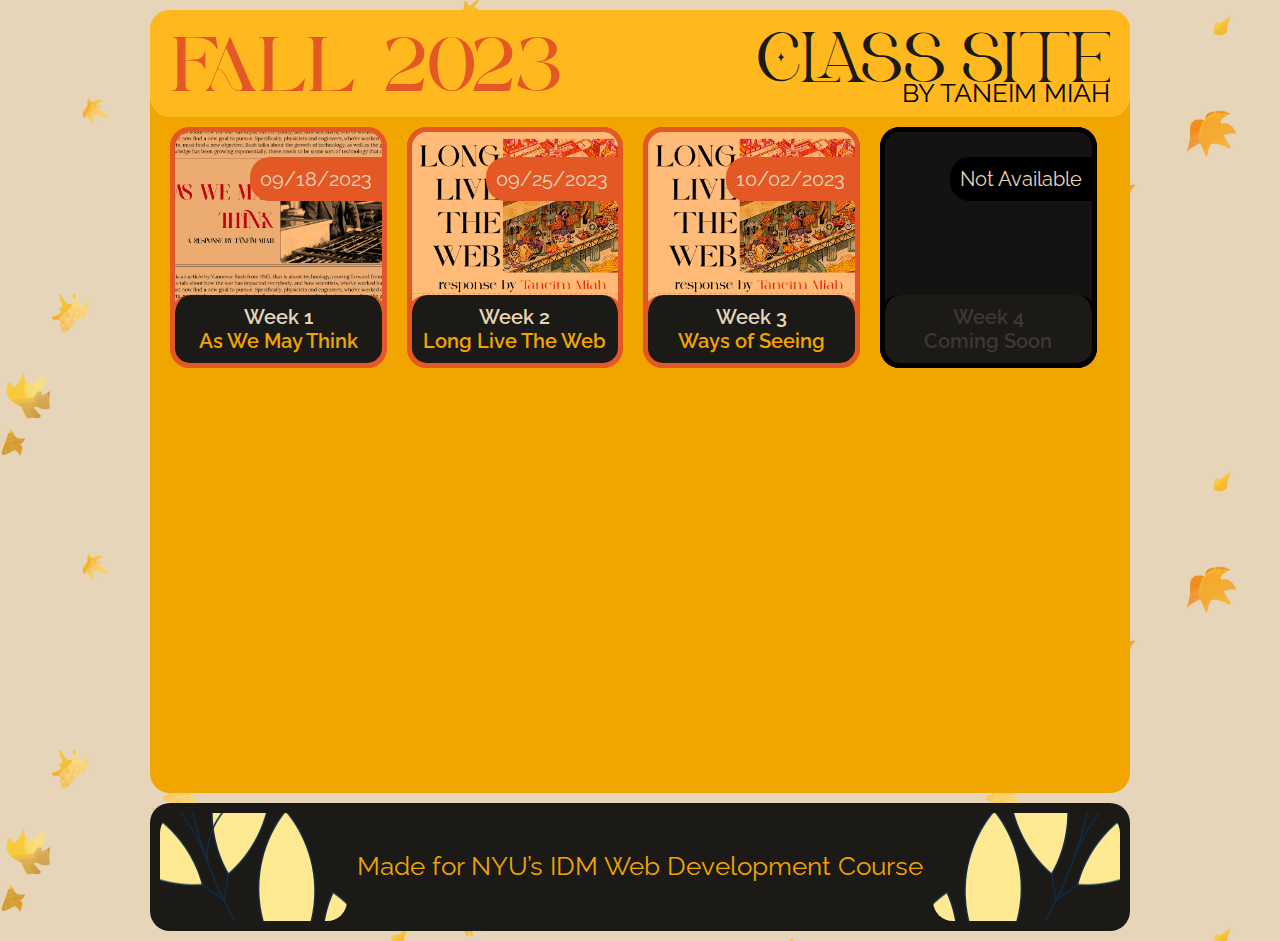
==== index.html @ d171a124 "added week3 hw" ====
<!DOCTYPE html>
<html lang="en">
<head>
    <meta charset="UTF-8">
    <meta name="viewport" content="width=device-width, initial-scale=1.0">
    <link rel="stylesheet" href="style.css">
    <title>Taneim's Class Site</title>
</head>
<body>
    <div class="holder">
        <div class="top">
            <div class="heading">
                <h1>
                    FALL 2023
                </h1>
                <div class="title">
                    <h2>
                        CLASS SITE
                    </h2>
                    <h3>
                        BY TANEIM MIAH
                    </h3>
                    
                </div>
            </div>
            <div class="projects">
                <div class="items">
                    <a href="Week-01-HW/index.html" class="item">
                        <div class="pic">
                            <div class="date">
                                <p class="dateText">
                                    09/18/2023
                                </p>
                            </div>
                        </div>
                        <div class="label">
                            <p class="labelText1">
                                Week 1
                            </p>
                            <p class="labelText2">
                                As We May Think
                            </p>
                        </div>
                    </a>
                    <a href="Week-02-HW/index.html" class="item">
                        <div class="pic" style="background-image: url(images/week2screenshot.png);">
                            <div class="date">
                                <p class="dateText">
                                    09/25/2023
                                </p>
                            </div>
                        </div>
                        <div class="label">
                            <p class="labelText1">
                                Week 2
                            </p>
                            <p class="labelText2">
                                Long Live The Web
                            </p>
                        </div>
                    </a>
                    <a href="Week-03-HW/index.html" class="item">
                        <div class="pic" style="background-image: url(images/week2screenshot.png);">
                            <div class="date">
                                <p class="dateText">
                                    10/02/2023
                                </p>
                            </div>
                        </div>
                        <div class="label">
                            <p class="labelText1">
                                Week 3
                            </p>
                            <p class="labelText2">
                                Ways of Seeing
                            </p>
                        </div>
                    </a>
                    <div class="item unavailable">
                        <div class="pic">
                            <div class="date">
                                <p class="dateText">
                                    Not Available
                                </p>
                            </div>
                        </div>
                        <div class="label">
                            <p class="labelText1">
                                Week 4
                            </p>
                            <p class="labelText2">
                                Coming Soon
                            </p>
                        </div>
                    </div>
                </div>
            </div>
        </div>
        <div class="bottom">
            <div class="L"></div>
            <h3 style="color: #F0A500; width: 60%;text-align: center;
            ">
                Made for NYU’s IDM Web Development Course
            </h3>
            <div class="R"></div>
        </div>
    </div>
</body>
</html>
---- style.css ----
/* @font-face {
    font-family:"Against";
    src: url("Lora.ttf") format("truetype");
}
@font-face {
    font-family:"Heroeau";
    src: url("HEROEAU-ELEGANT-DEMO.ttf") format("truetype");
} */
@font-face {
    font-family:"Against";
    src: url("fonts/against.ttf") format("truetype");
}
@font-face {
    font-family:"Gyahegi";
    src: url("fonts/Gyahegi.otf") format("opentype");
}
@font-face {
    font-family:"Raleway";
    font-weight: 400;
    src: url("fonts/Raleway-Regular.ttf") format("truetype");
}
@font-face {
    font-family:"Raleway";
    font-weight: 600;
    src: url("fonts/Raleway-SemiBold.ttf") format("truetype");
}

*{
    margin: 0;
    text-decoration: none
}
@font-face {
    font-family:"Gyahegi";
    src: url("fonts/Gyahegi.otf") format("truetype");
} 
body{
    display: flex;
    width: 100%;
    flex-direction: column;
    align-items: center;
    justify-content: center;
    background: url('images/FallLeaves.png'), #E6D5B8 0% 0% / 115px 115px repeat;
    animation: scrolling 10s linear infinite;
    animation-fill-mode: forwards
}

@-webkit-keyframes scrolling{
    from{
        background-position: 0 0;
    }
    to{
        background-position: 0 456px;
    }
}

.holder{
    display: flex;
    padding: 10px;
    width: 75%;
    flex-direction: column;
    align-items: center;
    gap: 10px;
}

.top{
    padding: 10px;
    display: flex;
    width: 100%;
    min-height: 763px;
    flex-direction: column;
    align-items: center;
    border-radius: 20px;
    background: #F0A500;
}

.projects{
    display: flex;
    flex-direction: column;
    align-items: flex-start;
    gap: 10px;
    flex: 1 0 0;
    align-self: stretch;
}

.items{
    display: flex;
    padding: 20px 10px;
    align-items: center;
    align-content: center;
    gap: 20px;
    align-self: stretch;
    flex-wrap: wrap;
    border-radius: 20px;
}



.item{
    display: flex;
    width: 216.667px;
    max-width: 264px;
    max-height: 241px;
    flex-direction: column;
    justify-content: center;
    align-items: center;
    gap: -50px;
    border-radius: 20px;
    background: #E45826;
    
}
.item div{
    transition: all 500ms ease-in-out;
}
.item p{
    transition: all 500ms ease-in-out;
}
.unavailable{
    border-radius: 20px;
    background: #000;
}
.item:hover {
    border-radius: 20px;
    background: #E45826;
    box-shadow: 4px 4px 4px 0px #E45826;
}
.unavailable:hover{
    border-radius: 20px;
    background: #000;
    box-shadow: 4px 4px 4px 0px rgba(0, 0, 0, 0.25);
}
.pic{
    display: flex;
    height: 215px;
    padding: 25px 0px;
    flex-direction: column;
    align-items: flex-end;
    gap: 10px;
    align-self: stretch;
    border-radius: 20px;
    border: 5px solid #E45826;
    background: url("images/screenshotAsWeMayThink.png");
    background-size: 300px;
    background-color: rgba(255, 128, 0, 0.534);
    background-blend-mode: multiply;
    background-position: center;
}
.unavailable .pic{
    border-radius: 20px;
    border: 5px solid #000;
    background: rgba(27, 26, 23, 0.75);
}
.item:hover .pic{
    border-radius: 20px;
    border: 5px solid #E6D5B8;
    background-color: rgb(255, 255, 255);
    background-blend-mode: multiply;
}
.unavailable:hover .pic{
    border-radius: 20px;
    border: 5px solid #000;
    background: rgb(77, 13, 13);
}
.date{
    display: flex;
    padding: 10px;
    align-items: flex-end;
    gap: 10px;
    border-radius: 20px 0px 0px 20px;
    background: #E45826;
}
.unavailable .date{
    border-radius: 20px 0px 0px 20px;
    background: #000;
}
.item:hover .date{
    border-radius: 20px 0px 0px 20px;
    background: #E6D5B8;
}
.unavailable:hover .date{
    border-radius: 20px 0px 0px 20px;
    background: #000;
}
.dateText{
    color: #E6D5B8;
    text-align: right;
    font-family: Raleway;
    font-size: 20px;
    font-style: normal;
    font-weight: 400;
    line-height: normal;
}
.unavailable .dateText{
    color: #E6D5B8;
}
.item:hover .dateText{
    color: #E45826;
}
.unavailable:hover .dateText{
    color: #C20114;
}
.label{
    margin-top: -40px;
    display: flex;
    flex-direction: column;
    padding: 10px;
    justify-content: center;
    align-items: center;
    gap: 0px;
    align-self: stretch;
    border-radius: 20px;
    border-right: 5px solid #E45826;
    border-bottom: 5px solid #E45826;
    border-left: 5px solid #E45826;
    background: #1B1A17;
}
.unavailable .label{
    border-radius: 20px;
border-right: 5px solid #000;
border-bottom: 5px solid #000;
border-left: 5px solid #000;
background: #1B1A17;
}
.item:hover .label{
    border-radius: 20px;
    border-right: 5px solid #E6D5B8;
    border-bottom: 5px solid #E6D5B8;
    border-left: 5px solid #E6D5B8;
    background: #E6D5B8;
}
.unavailable:hover .label{
    border-radius: 20px;
    border-right: 5px solid #000;
    border-bottom: 5px solid #000;
    border-left: 5px solid #000;
    background: #000;
}
.labelText1{
    color: #E6D5B8;
text-align: center;
font-family: Raleway;
font-size: 20px;
font-style: normal;
font-weight: 600;
line-height: normal;
}
.unavailable .labelText1{
    color: #3d3834;
}
.item:hover .labelText1{
    color: #E45826;
}
.unavailable:hover .labelText1{
    color: #C20114;
}
.labelText2{
    color: #F0A500;
    text-align: center;
font-family: Raleway;
font-size: 20px;
font-style: normal;
font-weight: 600;
line-height: normal;
}
.unavailable .labelText2{
    color: #3d3834;
}
.item:hover .labelText2{
    color: #E45826;
}
.unavailable:hover .labelText2{
    color: #C20114;
}
.bottom{
    display: flex;
    width: 100%;
    height: 108px;
    justify-content: center;
    align-items: center;
    gap: 5px;
    border-radius: 20px;
    background: #1B1A17;
    padding: 10px;
}
.bottom .L{
    width: 20%;
    flex: 1 0 0;
    align-self: stretch;
    background: url(images/palmbranchL.png) 50%  no-repeat;
    border-radius: 20px;
    background-position: center;
}
.bottom .R{
    
    width: 20%;
    flex: 1 0 0;
    align-self: stretch;
    background: url(images/palmbranchR.png) 50% no-repeat;
    border-radius: 20px;
    background-position: center;
}
.heading{
    display: flex;
    padding: 10px 20px;
    margin: -10px;
    justify-content: center;
    align-items: center;
    gap: 20px;
    align-self: stretch;
    border-radius: 20px;
    background: #FFB91E;
}
.title{
    display: flex;
    flex-direction: column;
    align-items: flex-end;
    gap: 0px;
    flex: 1 0 0;
}
 h1{
    flex: 1 0 0;
    color: #E45826;
    font-family: against;
    font-size: 5vw;
    font-style: normal;
    font-weight: 400;
    line-height: 100%;
}
h2{
    flex: 1 0 0;
    color: #1B1A17;
    text-align: right;
    font-family: Gyahegi;
    font-size: 3vw;
    font-style: normal;
    font-weight: 400;
    line-height: 160%;
} 
h3{
    color: #000;
    text-align: right;
    font-family: Raleway;
    font-size: 2vw;
    font-style: normal;
    font-weight: 400;
    line-height: 100%;
}
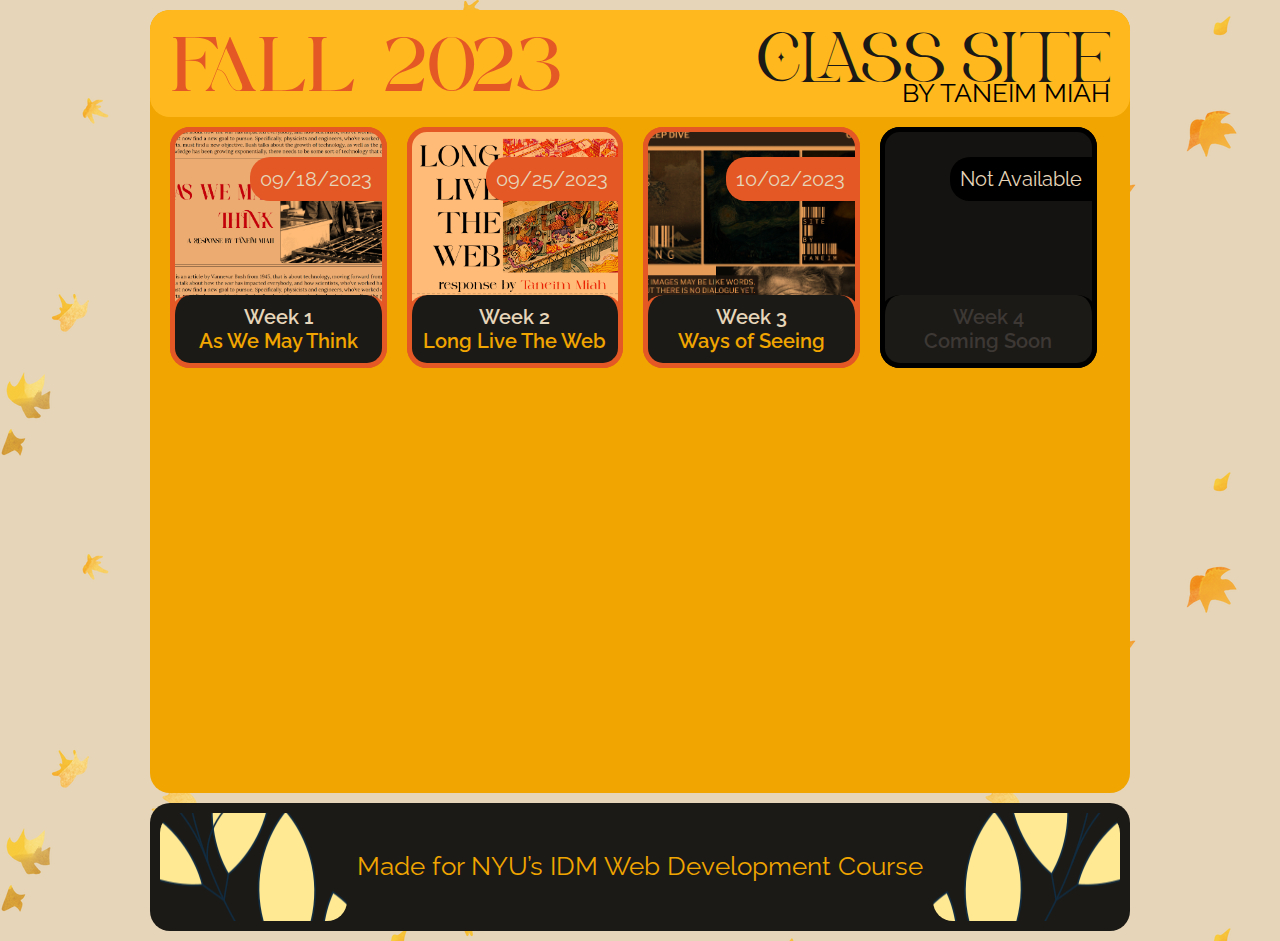
==== commit a47d0cfc: "added week3 pic" ====
--- a/index.html
+++ b/index.html
@@ -60,7 +60,7 @@
                         </div>
                     </a>
                     <a href="Week-03-HW/index.html" class="item">
-                        <div class="pic" style="background-image: url(images/week2screenshot.png);">
+                        <div class="pic" style="background-image: url(images/week3Screenshot.png);">
                             <div class="date">
                                 <p class="dateText">
                                     10/02/2023
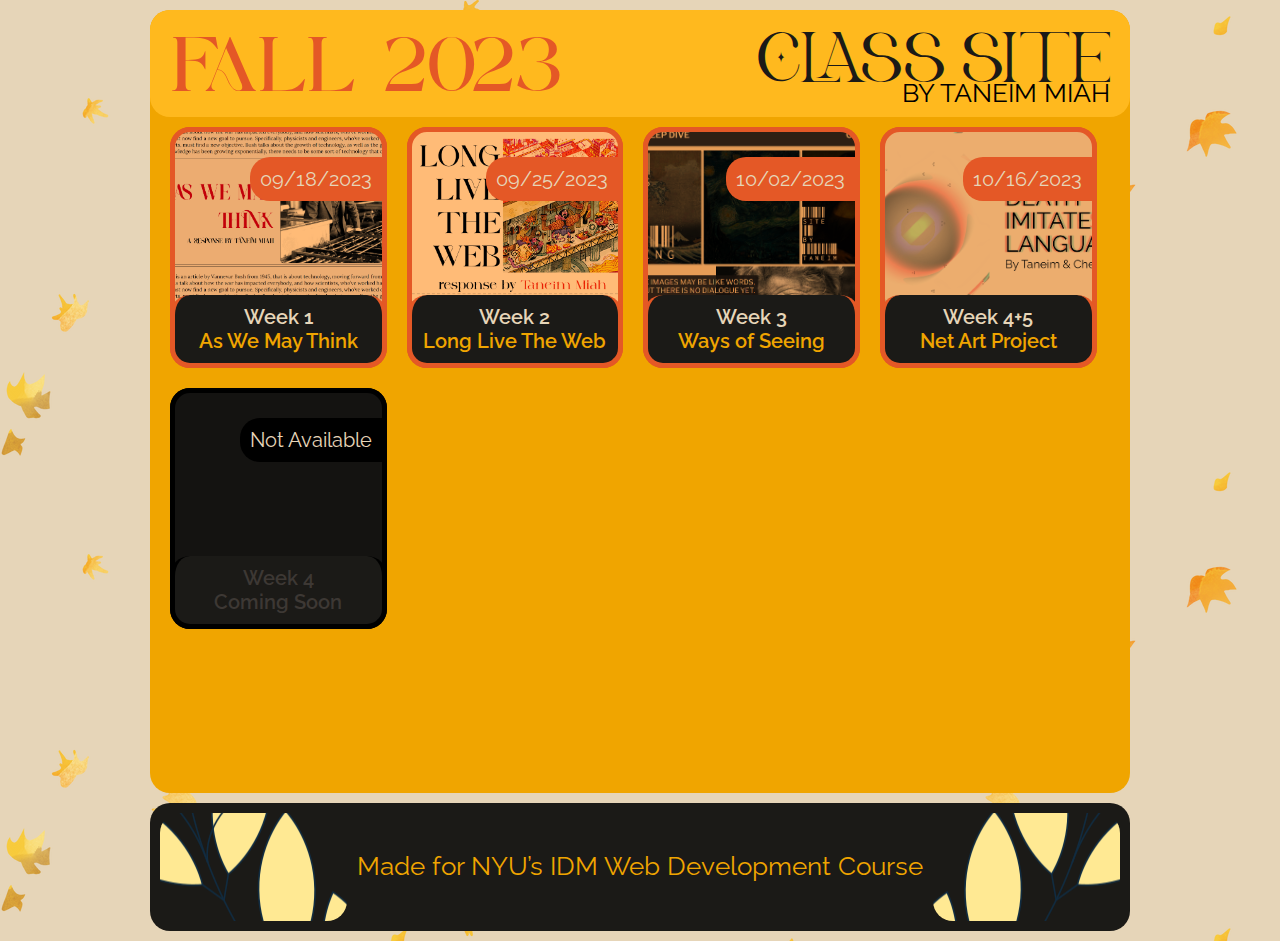
==== commit 21c0014a: "added week4+5 project" ====
--- a/index.html
+++ b/index.html
@@ -76,6 +76,23 @@
                             </p>
                         </div>
                     </a>
+                    <a href="https://bluetitanium.github.io/WebDevNetArtProject/index.html" class="item">
+                        <div class="pic" style="background-image: url(images/week4Screenshot.png);">
+                            <div class="date">
+                                <p class="dateText">
+                                    10/16/2023
+                                </p>
+                            </div>
+                        </div>
+                        <div class="label">
+                            <p class="labelText1">
+                                Week 4+5
+                            </p>
+                            <p class="labelText2">
+                                Net Art Project
+                            </p>
+                        </div>
+                    </a>
                     <div class="item unavailable">
                         <div class="pic">
                             <div class="date">
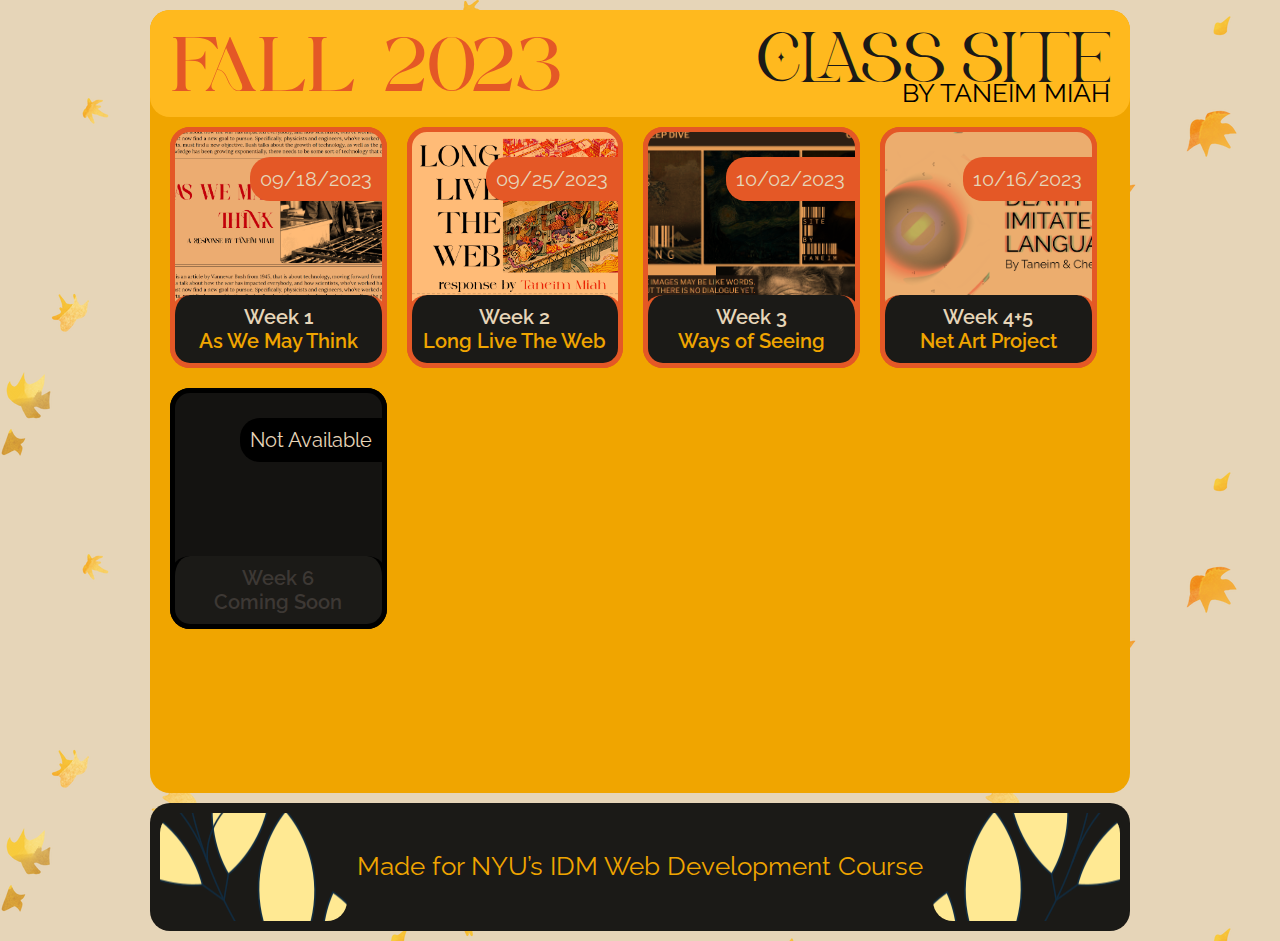
==== commit 3e3a0eba: "Update index.html" ====
--- a/index.html
+++ b/index.html
@@ -103,7 +103,7 @@
                         </div>
                         <div class="label">
                             <p class="labelText1">
-                                Week 4
+                                Week 6
                             </p>
                             <p class="labelText2">
                                 Coming Soon
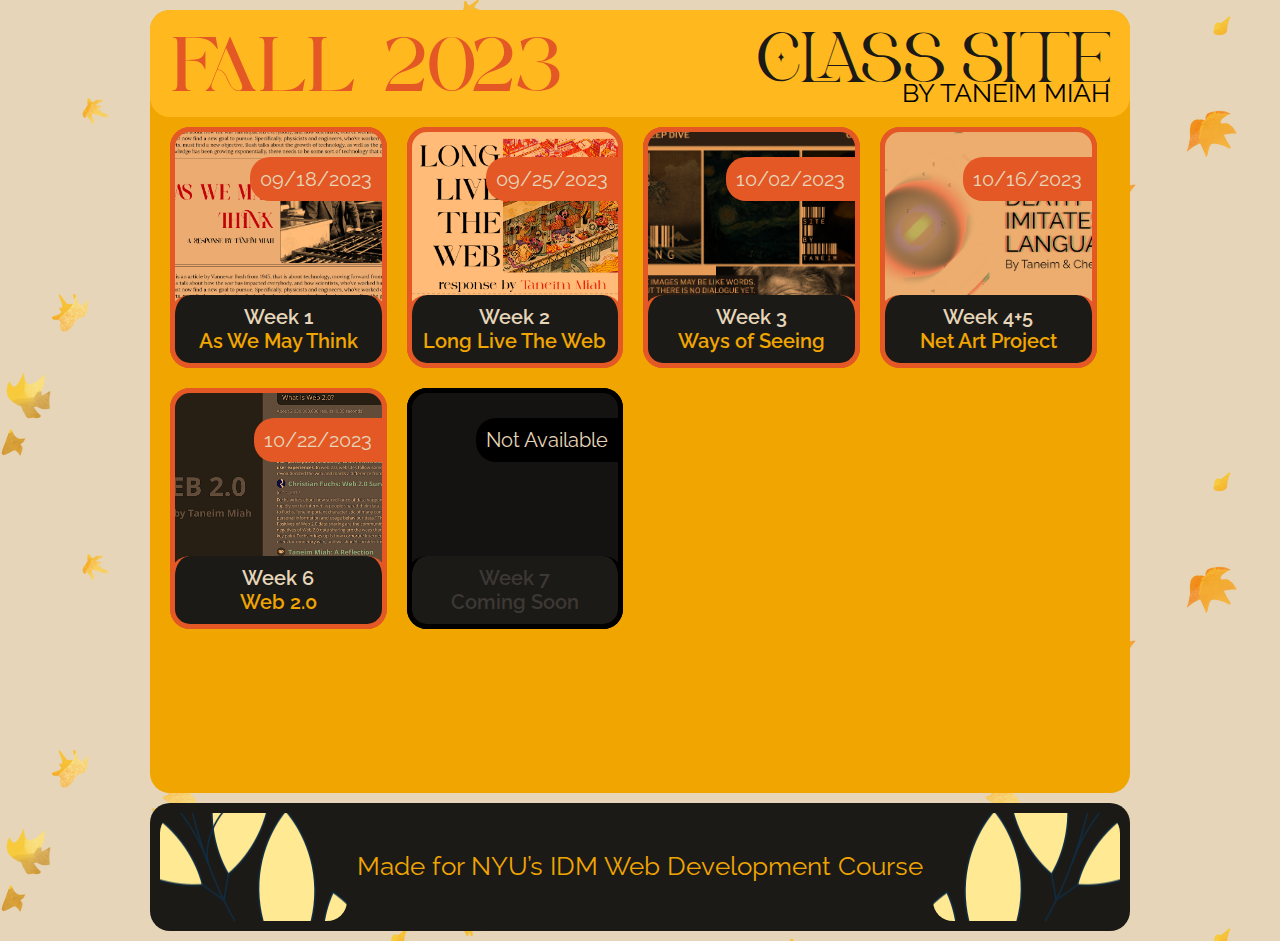
==== commit b696382c: "finished week 6 assignment" ====
--- a/index.html
+++ b/index.html
@@ -93,6 +93,23 @@
                             </p>
                         </div>
                     </a>
+                    <a href="Week-06-HW/index.html" class="item">
+                        <div class="pic" style="background-image: url(images/week6Screenshot.png);">
+                            <div class="date">
+                                <p class="dateText">
+                                    10/22/2023
+                                </p>
+                            </div>
+                        </div>
+                        <div class="label">
+                            <p class="labelText1">
+                                Week 6
+                            </p>
+                            <p class="labelText2">
+                                Web 2.0
+                            </p>
+                        </div>
+                    </a>
                     <div class="item unavailable">
                         <div class="pic">
                             <div class="date">
@@ -103,7 +120,7 @@
                         </div>
                         <div class="label">
                             <p class="labelText1">
-                                Week 6
+                                Week 7
                             </p>
                             <p class="labelText2">
                                 Coming Soon
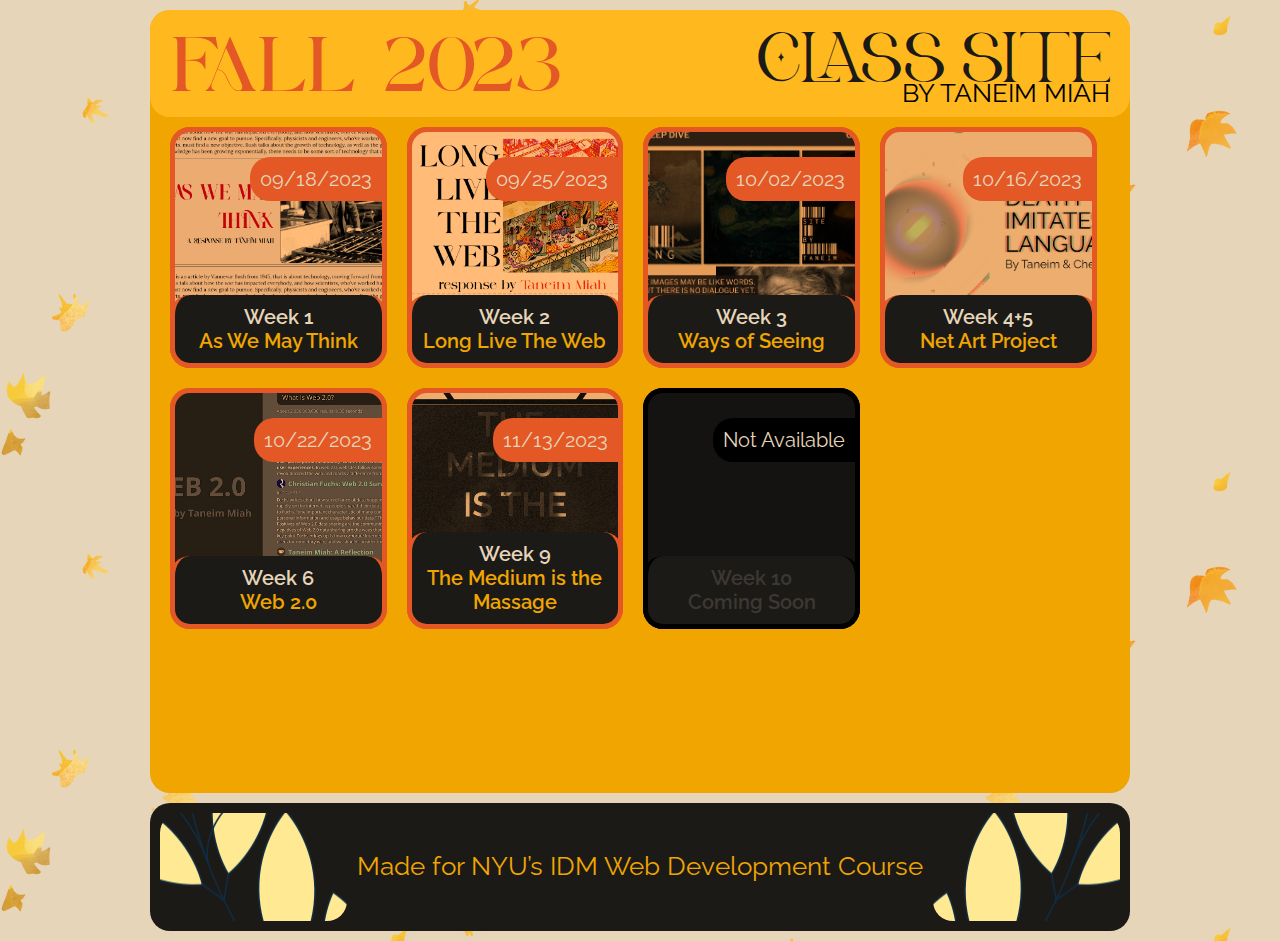
==== commit aa1c3491: "finished week 9 hw" ====
--- a/index.html
+++ b/index.html
@@ -110,6 +110,23 @@
                             </p>
                         </div>
                     </a>
+                    <a href="Week-09-HW/index.html" class="item">
+                        <div class="pic" style="background-image: url(images/week9Screenshot.png);">
+                            <div class="date">
+                                <p class="dateText">
+                                    11/13/2023
+                                </p>
+                            </div>
+                        </div>
+                        <div class="label">
+                            <p class="labelText1">
+                                Week 9
+                            </p>
+                            <p class="labelText2">
+                                The Medium is the Massage
+                            </p>
+                        </div>
+                    </a>
                     <div class="item unavailable">
                         <div class="pic">
                             <div class="date">
@@ -120,7 +137,7 @@
                         </div>
                         <div class="label">
                             <p class="labelText1">
-                                Week 7
+                                Week 10
                             </p>
                             <p class="labelText2">
                                 Coming Soon
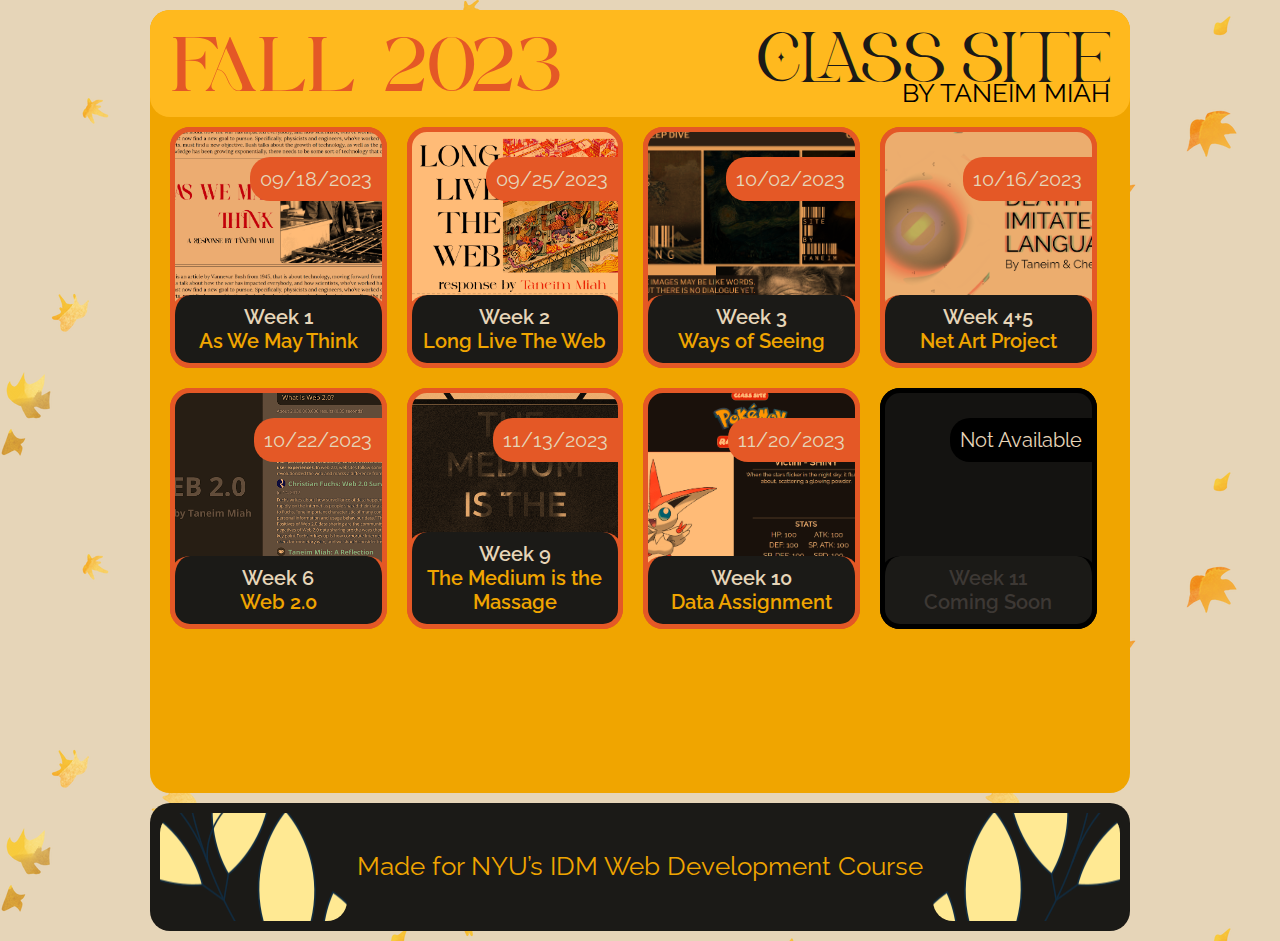
==== commit 3c7d75ed: "finished assignment" ====
--- a/index.html
+++ b/index.html
@@ -127,6 +127,23 @@
                             </p>
                         </div>
                     </a>
+                    <a href="Week-10-HW/index.html" class="item">
+                        <div class="pic" style="background-image: url(images/week10Screenshot.png);">
+                            <div class="date">
+                                <p class="dateText">
+                                    11/20/2023
+                                </p>
+                            </div>
+                        </div>
+                        <div class="label">
+                            <p class="labelText1">
+                                Week 10
+                            </p>
+                            <p class="labelText2">
+                                Data Assignment
+                            </p>
+                        </div>
+                    </a>
                     <div class="item unavailable">
                         <div class="pic">
                             <div class="date">
@@ -137,7 +154,7 @@
                         </div>
                         <div class="label">
                             <p class="labelText1">
-                                Week 10
+                                Week 11
                             </p>
                             <p class="labelText2">
                                 Coming Soon
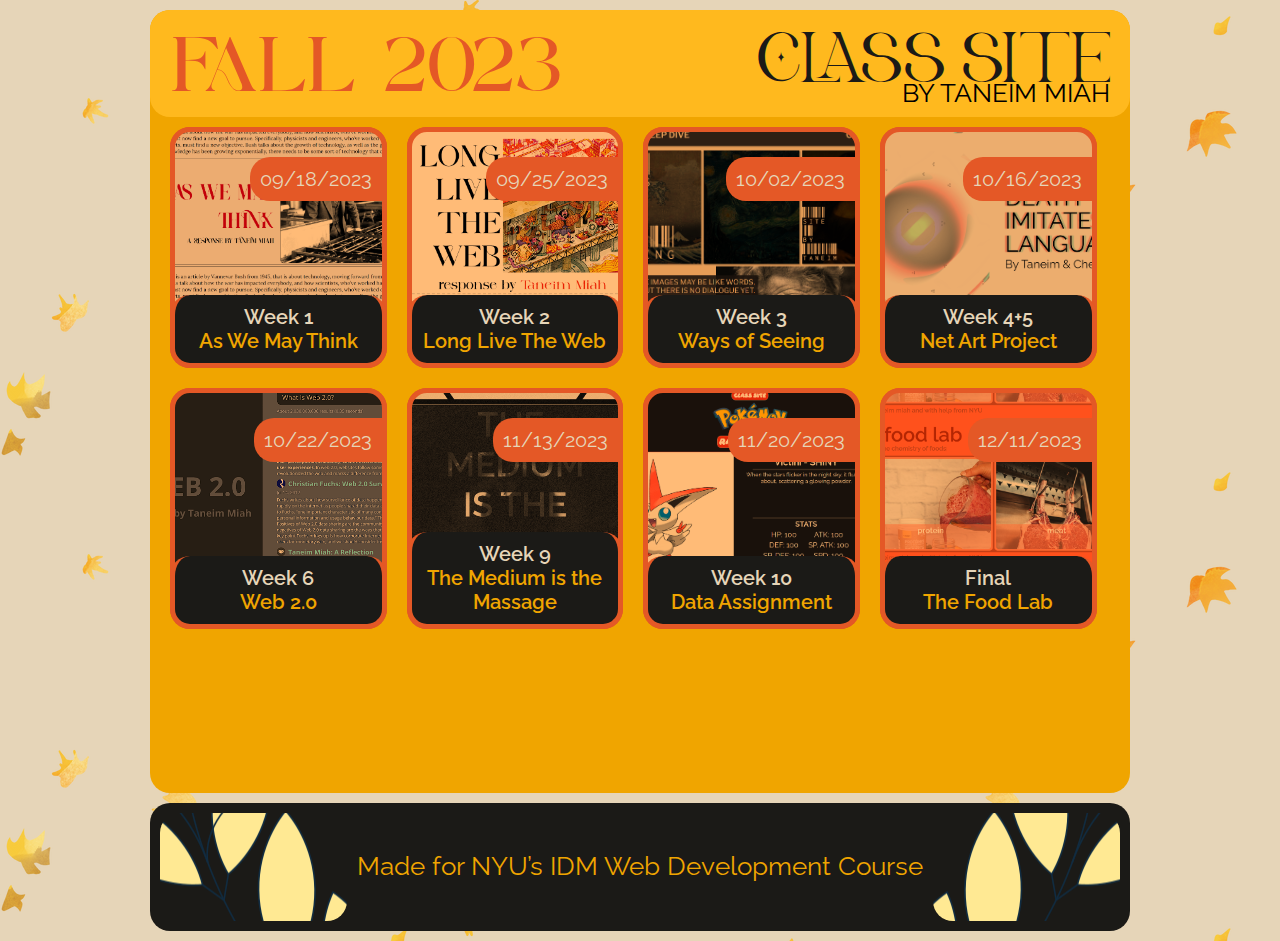
==== commit 4dee8de9: "documentation + added to page" ====
--- a/index.html
+++ b/index.html
@@ -144,23 +144,23 @@
                             </p>
                         </div>
                     </a>
-                    <div class="item unavailable">
-                        <div class="pic">
+                    <a href="Final/index.html" class="item">
+                        <div class="pic" style="background-image: url(images/FinalScreenshot.png);">
                             <div class="date">
                                 <p class="dateText">
-                                    Not Available
+                                    12/11/2023
                                 </p>
                             </div>
                         </div>
                         <div class="label">
                             <p class="labelText1">
-                                Week 11
+                                Final
                             </p>
                             <p class="labelText2">
-                                Coming Soon
+                                The Food Lab
                             </p>
                         </div>
-                    </div>
+                    </a>
                 </div>
             </div>
         </div>
